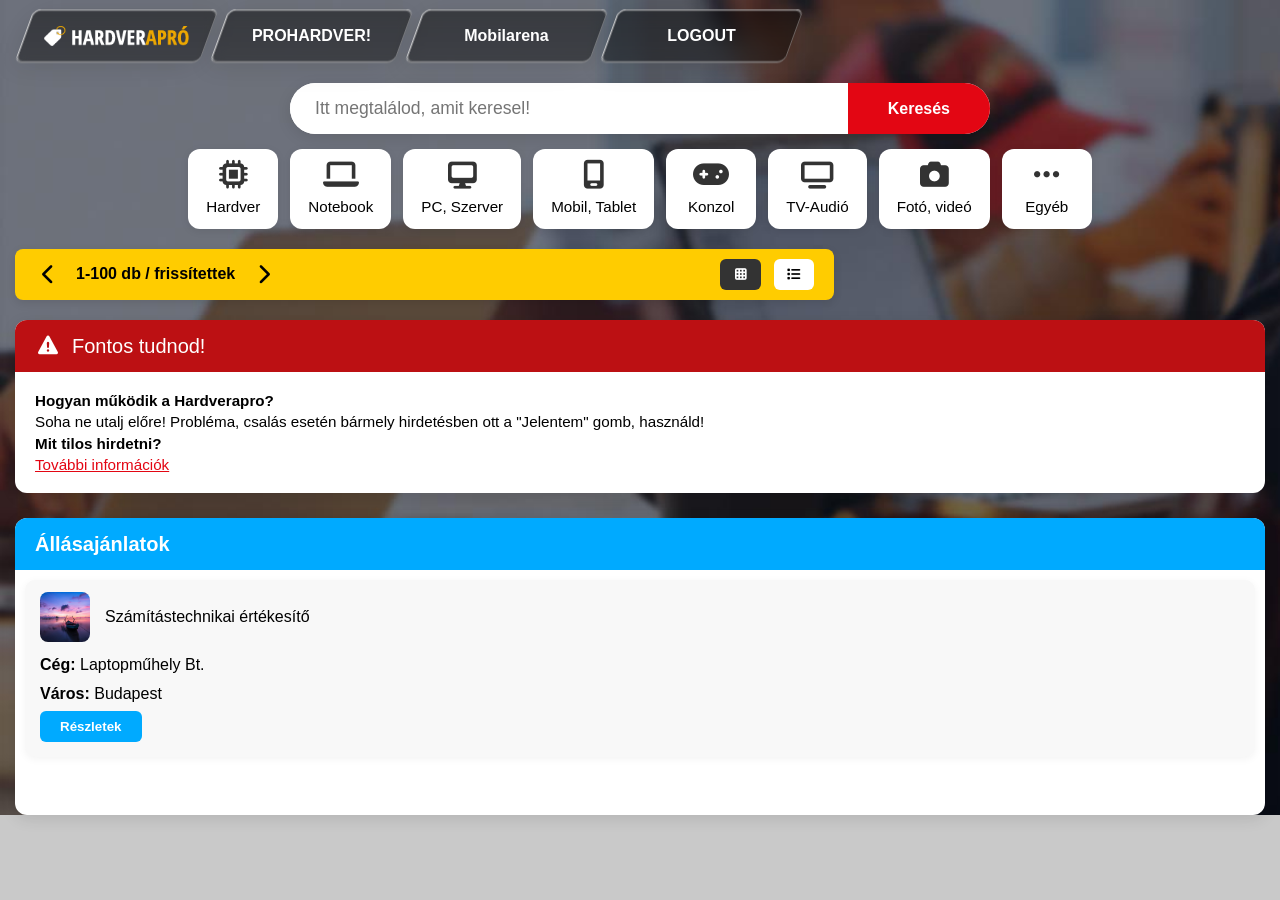
==== termek.html @ 55a8ce1f "öteltek kommentbe - a keresőmező fel mehetne a navbar       sávjába - a navbar style ja megegyezhetn" ====
<!DOCTYPE html>
<html lang="hu">
<head>
    <meta charset="UTF-8">
    <meta name="viewport" content="width=device-width, initial-scale=1.0">
    <link rel="stylesheet" href="Style.css">
    <link rel="stylesheet" href="Fontawesome/css/fontawesome.min.css">
    <link rel="stylesheet" href="Fontawesome/css/brands.min.css">
    <link rel="stylesheet" href="Fontawesome/css/solid.min.css">
    <title>Hardverapro</title>
</head>
<body>
    <header>
        <nav>
            <!-- HARDVERAPRO logo gomb -->
            <div class="navButtonLogo">
                <div class="navBtnBackground"></div>
                <p class="navBtnText"><img src="./Images/logo.png" alt="HARDVERAPRO"></p>
            </div>
            <!-- További navigáció -->
            <div class="navButton">
                <div class="navBtnBackground"></div>
                <p class="navBtnText">PROHARDVER!</p>
            </div>
            <div class="navButton">
                <div class="navBtnBackground"></div>
                <p class="navBtnText">Mobilarena</p>
            </div>
            <div class="navButton">
                <div class="navBtnBackground"></div>
                <p class="navBtnText">LOGOUT</p>
            </div>
            <!-- User profil (csak ikon, mint a képen) -->
        </nav>
    </header>

    <main>
        <!-- Kereső sáv -->
        <div class="search-bar">
            <input type="text" placeholder="Itt megtalálod, amit keresel!" id="searchInput">
            <button class="search-btn">Keresés</button>
        </div>

        <!-- Kategóriák -->
        <div class="categories">
            <div class="category-item">
                <i class="fa-solid fa-microchip"></i>
                <span>Hardver</span>
            </div>
            <div class="category-item">
                <i class="fa-solid fa-laptop"></i>
                <span>Notebook</span>
            </div>
            <div class="category-item">
                <i class="fa-solid fa-desktop"></i>
                <span>PC, Szerver</span>
            </div>
            <div class="category-item">
                <i class="fa-solid fa-mobile-screen"></i>
                <span>Mobil, Tablet</span>
            </div>
            <div class="category-item">
                <i class="fa-solid fa-gamepad"></i>
                <span>Konzol</span>
            </div>
            <div class="category-item">
                <i class="fa-solid fa-tv"></i>
                <span>TV-Audió</span>
            </div>
            <div class="category-item">
                <i class="fa-solid fa-camera"></i>
                <span>Fotó, videó</span>
            </div>
            <div class="category-item">
                <i class="fa-solid fa-ellipsis"></i>
                <span>Egyéb</span>
            </div>
        </div>

        <!-- Sárga filter/pagination sáv -->
        <div class="filter-bar">
            <div class="pagination-controls">
                <button class="arrow-btn"><i class="fa-solid fa-chevron-left"></i></button>
                <span class="page-info">1-100 db / frissítettek</span>
                <button class="arrow-btn"><i class="fa-solid fa-chevron-right"></i></button>
            </div>
            <div class="view-options">
                <button class="view-btn active"><i class="fa-solid fa-table-cells"></i></button>
                <button class="view-btn"><i class="fa-solid fa-list"></i></button>
            </div>
        </div>

        <div class="content-wrapper">
            <!-- Bal oldal: hirdetések -->
            

            <!-- Jobb oldal: Fontos tudnod + Állásajánlatok -->
            <div class="sidebar">
                <!-- Fontos tudnod -->
                <div class="fontos-tudnod">
                    <div class="fontos-tudnod-header">
                        <i class="fa-solid fa-triangle-exclamation"></i>
                        <span>Fontos tudnod!</span>
                    </div>
                    <div class="fontos-tudnod-main">
                        <p><strong>Hogyan működik a Hardverapro?</strong></p>
                        <p>Soha ne utalj előre! Probléma, csalás esetén bármely hirdetésben ott a "Jelentem" gomb, használd!</p>
                        <p><strong>Mit tilos hirdetni?</strong></p>
                        <p><a href="#">További információk</a></p>
                    </div>
                </div>

                <!-- Állásajánlatok -->
                <div class="allasajanlatok">
                    <div class="allasajanlatok-header">
                        <span>Állásajánlatok</span>
                    </div>
                    <div class="allas-list">
                        <!-- 4 db állás (a kép szerint) -->
                        <div class="allas-item">
                            <div class="allas-top">
                                <img src="./Images/proba-img.jpg" alt="Állás kép">
                                <span>Számítástechnikai értékesítő</span>
                            </div>
                            <div class="allas-bottom">
                                <p><strong>Cég:</strong> Laptopműhely Bt.</p>
                                <p><strong>Város:</strong> Budapest</p>
                                <button class="reszletek-btn">Részletek</button>
                            </div>
                        </div>
                        <!-- Ismétlődik 3x -->
                        <div class="allas-item"> <!-- ugyanaz --> </div>
                        <div class="allas-item"> <!-- ugyanaz --> </div>
                        <div class="allas-item"> <!-- ugyanaz --> </div>
                    </div>
                </div>
            </div>
        </div>
    </main>

    <footer></footer>
    <script src="Script.js"></script>
</body>
</html>
---- Style.css ----
/* Általános javítások + reszponzivitás */
* {
  font-family: "Helvetica", "Arial", sans-serif;
  margin: 0;
  padding: 0;
  box-sizing: border-box;
}

body {
  background: #c9c9c9;
  line-height: 1.4;
  background-image: url(./Images/Main-Background.jpg);
  background-repeat: no-repeat;
  background-size: cover;
}

/* HEADER - javítottuk a user profilt (csak ikon, mint a képen) */
header {
  position: relative;
  width: 100%;
  height: 7vh;
  z-index: 100;
  padding-top: 1vh;
  padding-left: 1vh;
  padding-right: 1vh;
}

nav {
  display: flex;
  align-items: center;
  gap: 10px;
  height: 100%;
  padding: 0 15px;
}

.navButtonLogo, .navButton {
  height: 100%;
  width: 185px;
  position: relative;
  cursor: pointer;
}

.userProfile {
  height: 100%;
  width: 60px;
  cursor: pointer;
  margin-left: auto;
}

.navBtnBackground, .navProfile {
  position: absolute;
  inset: 0;
  background: linear-gradient(#0000007c, #00000070);
  transform: skew(-20deg);
  border-radius: 7.5px;
  box-shadow: 0 4px 30px rgba(0, 0, 0, 0.1),
              inset 0 0 0 1px rgba(255,255,255,0.3);
  border-top: 1px solid rgba(255,255,255,0.7);
  border-left: 1px solid rgba(255,255,255,0.7);
  border-bottom: 1px solid rgba(255,255,255,0.4);
  backdrop-filter: blur(7px);
}

.navBtnText {
  position: absolute;
  inset: 0;
  display: flex;
  align-items: center;
  justify-content: center;
  color: white;
  font-weight: bold;
  z-index: 2;
}

.navBtnText img { width: 145px; height: 20px; }

.navButton:hover .navBtnBackground,
.navButtonLogo:hover .navBtnBackground,
.userProfile:hover .navProfile {
  background: linear-gradient(#afafafa8, #4e4e4e98);
}

/* BACKGROUND - javítottuk, hogy a teljes felső rész mögött legyen */
.background-img {
  position: absolute;
  top: 0;
  left: 0;
  width: 100%;
  height: 55vh;
  background-image: url(Images/Main-Background.jpg);
  background-position: center;
  background-size: cover;
  background-repeat: no-repeat;
  z-index: -1;
}

.background-img::after {
  content: "";
  position: absolute;
  inset: 0;
  background: linear-gradient(to bottom, rgba(255,255,255,0) 60%, #c9c9c9 95%);
}

/* MAIN - új reszponzív struktúra */
main {
  position: relative;
  padding-top: 20px;
  max-width: 1400px;
  margin: 0 auto;
}

/* Kereső */
.search-bar {
  display: flex;
  max-width: 700px;
  margin: 0 auto 15px;
  background: white;
  border-radius: 30px;
  box-shadow: 0 4px 15px rgba(0,0,0,0.1);
  overflow: hidden;
}

.search-bar input {
  flex: 1;
  padding: 15px 25px;
  border: none;
  font-size: 1.1rem;
  outline: none;
}

.search-btn {
  background: #e30613;
  color: white;
  border: none;
  padding: 0 40px;
  font-weight: bold;
  cursor: pointer;
  font-size: medium;
}

/* Kategóriák */
.categories {
  display: flex;
  justify-content: center;
  gap: 12px;
  flex-wrap: wrap;
  margin-bottom: 20px;
  padding: 0 15px;
}

.category-item {
  display: flex;
  flex-direction: column;
  align-items: center;
  background: white;
  padding: 12px 18px;
  border-radius: 12px;
  box-shadow: 0 2px 8px rgba(0,0,0,0.08);
  min-width: 90px;
  text-align: center;
  font-size: 0.95rem;
  cursor: pointer;
  transition: transform 0.2s;
}

.category-item:hover { transform: translateY(-3px); }

.category-item i {
  font-size: 1.8rem;
  margin-bottom: 6px;
  color: #333;
}

/* Filter sáv */
.filter-bar {
  background: #ffcc00;
  display: flex;
  width: 64%;
  align-items: center;
  justify-content: space-between;
  padding: 10px 20px;
  border-radius: 8px;
  margin: 0 15px 20px;
  box-shadow: 0 3px 10px rgba(0,0,0,0.1);
}

.pagination-controls {
  display: flex;
  align-items: center;
  gap: 15px;
  font-weight: bold;
}

.arrow-btn {
  background: none;
  border: none;
  font-size: 1.3rem;
  cursor: pointer;
}

.view-options button {
  background: white;
  border: none;
  padding: 8px 12px;
  border-radius: 6px;
  margin-left: 8px;
}

.view-options .active {
  background: #333;
  color: white;
}

/* Content wrapper - reszponzív flex */
.content-wrapper {
  display: flex;
  gap: 25px;
  padding: 0 15px;
  max-width: 1400px;
  margin: 0 auto;
}

.ads-section {
  flex: 2;
  background: white;
  border-radius: 12px;
  overflow: hidden;
  box-shadow: 0 4px 20px rgba(0,0,0,0.08);
}

.sidebar {
  flex: 1;
  display: flex;
  flex-direction: column;
  gap: 25px;
}

/* Kiemelt / Normál header */
.section-header {
  padding: 12px 20px;
  font-weight: bold;
  font-size: 1.25rem;
}

.kiemelt {
  background: #ff9900;
  color: white;
}

.normal {
  background: #f5f5f5;
  color: #333;
  border-top: 1px solid #ddd;
}

/* Hirdetés item - pontosan a kép szerint */
.ads-list {
  display: flex;
  flex-direction: column;
}

.ad-item {
  display: flex;
  align-items: center;
  padding: 14px 20px;
  border-bottom: 1px solid #eee;
  gap: 15px;
  transition: background 0.2s;
}

.ad-item:hover {
  background: #f9f9f9;
}

.ad-image-container {
  position: relative;
  width: 110px;
  height: 80px;
  flex-shrink: 0;
}

.ad-image-container img {
  width: 100%;
  height: 100%;
  object-fit: cover;
  border-radius: 6px;
}

.bazar-badge {
  position: absolute;
  top: 6px;
  left: 6px;
  background: #e30613;
  color: white;
  font-size: 0.75rem;
  padding: 2px 8px;
  border-radius: 4px;
  font-weight: bold;
}

.ad-main {
  flex: 1;
}

.ad-title {
  font-size: 1.05rem;
  font-weight: 600;
  line-height: 1.3;
}

.ad-price {
  font-size: 1.3rem;
  font-weight: bold;
  color: #e30613;
  margin-top: 4px;
}

.seller-info {
  display: flex;
  align-items: center;
  gap: 10px;
  min-width: 180px;
  font-size: 0.95rem;
}

.seller-icon {
  width: 26px;
  height: 26px;
  border-radius: 50%;
}

.seller-name {
  font-weight: 600;
}

.verified {
  color: #007bff;
  margin-left: 4px;
}

.seller-location {
  color: #666;
  font-size: 0.9rem;
}

.eloresorolt {
  background: #00aa00;
  color: white;
  font-size: 0.75rem;
  padding: 2px 10px;
  border-radius: 20px;
  display: inline-block;
  margin-top: 4px;
}

/* Fontos tudnod - pontosan a kép szerint */
.fontos-tudnod {
  background: white;
  border-radius: 12px;
  overflow: hidden;
  box-shadow: 0 4px 15px rgba(0,0,0,0.1);
}

.fontos-tudnod-header {
  background: #bc1013;
  color: white;
  padding: 12px 20px;
  display: flex;
  align-items: center;
  gap: 12px;
  font-size: 1.25rem;
}

.fontos-tudnod-main {
  padding: 18px 20px;
  font-size: 0.95rem;
}

.fontos-tudnod-main a {
  color: #e30613;
  text-decoration: underline;
}

/* Állásajánlatok */
.allasajanlatok {
  background: white;
  border-radius: 12px;
  overflow: hidden;
  box-shadow: 0 4px 15px rgba(0,0,0,0.1);
}

.allasajanlatok-header {
  background: #00aaff;
  color: white;
  padding: 12px 20px;
  font-size: 1.25rem;
  font-weight: bold;
}

.allas-list {
  padding: 10px;
}

.allas-item {
  background: #f8f8f8;
  margin-bottom: 12px;
  border-radius: 10px;
  overflow: hidden;
  box-shadow: 0 2px 8px rgba(0,0,0,0.05);
}

.allas-top {
  display: flex;
  align-items: center;
  gap: 15px;
  padding: 12px 15px;
}

.allas-top img {
  width: 50px;
  height: 50px;
  object-fit: cover;
  border-radius: 8px;
}

.allas-bottom {
  padding: 0 15px 15px;
  display: flex;
  flex-direction: column;
  gap: 6px;
}

.allas-bottom button {
  background: #00aaff;
  color: white;
  border: none;
  padding: 8px 20px;
  border-radius: 6px;
  align-self: flex-start;
  cursor: pointer;
  font-weight: bold;
}

/* RESZPONZÍVITÁS */
@media (max-width: 1100px) {
  .content-wrapper {
      flex-direction: column;
  }
  .ads-section, .sidebar {
      width: 100%;
  }
}

@media (max-width: 768px) {
  .categories {
      justify-content: flex-start;
      overflow-x: auto;
      padding-bottom: 10px;
  }
  .search-bar {
      margin: 0 15px 15px;
  }
  .ad-item {
      flex-direction: column;
      align-items: flex-start;
      gap: 10px;
  }
  .seller-info {
      width: 100%;
  }
}
---- Fontawesome/css/brands.min.css ----
/*!
 * Font Awesome Free 7.2.0 by @fontawesome - https://fontawesome.com
 * License - https://fontawesome.com/license/free (Icons: CC BY 4.0, Fonts: SIL OFL 1.1, Code: MIT License)
 * Copyright 2026 Fonticons, Inc.
 */
:host,:root{--fa-family-brands:"Font Awesome 7 Brands";--fa-font-brands:normal 400 1em/1 var(--fa-family-brands)}@font-face{font-family:"Font Awesome 7 Brands";font-style:normal;font-weight:400;font-display:block;src:url(../webfonts/fa-brands-400.woff2)}.fa-brands,.fa-classic.fa-brands,.fab{--fa-family:var(--fa-family-brands);--fa-style:400}.fa-firefox-browser{--fa:"\e007"}.fa-ideal{--fa:"\e013"}.fa-microblog{--fa:"\e01a"}.fa-pied-piper-square,.fa-square-pied-piper{--fa:"\e01e"}.fa-unity{--fa:"\e049"}.fa-dailymotion{--fa:"\e052"}.fa-instagram-square,.fa-square-instagram{--fa:"\e055"}.fa-mixer{--fa:"\e056"}.fa-shopify{--fa:"\e057"}.fa-deezer{--fa:"\e077"}.fa-edge-legacy{--fa:"\e078"}.fa-google-pay{--fa:"\e079"}.fa-rust{--fa:"\e07a"}.fa-tiktok{--fa:"\e07b"}.fa-unsplash{--fa:"\e07c"}.fa-cloudflare{--fa:"\e07d"}.fa-guilded{--fa:"\e07e"}.fa-hive{--fa:"\e07f"}.fa-42-group,.fa-innosoft{--fa:"\e080"}.fa-instalod{--fa:"\e081"}.fa-octopus-deploy{--fa:"\e082"}.fa-perbyte{--fa:"\e083"}.fa-uncharted{--fa:"\e084"}.fa-watchman-monitoring{--fa:"\e087"}.fa-wodu{--fa:"\e088"}.fa-wirsindhandwerk,.fa-wsh{--fa:"\e2d0"}.fa-bots{--fa:"\e340"}.fa-cmplid{--fa:"\e360"}.fa-bilibili{--fa:"\e3d9"}.fa-golang{--fa:"\e40f"}.fa-pix{--fa:"\e43a"}.fa-sitrox{--fa:"\e44a"}.fa-hashnode{--fa:"\e499"}.fa-meta{--fa:"\e49b"}.fa-padlet{--fa:"\e4a0"}.fa-nfc-directional{--fa:"\e530"}.fa-nfc-symbol{--fa:"\e531"}.fa-screenpal{--fa:"\e570"}.fa-space-awesome{--fa:"\e5ac"}.fa-square-font-awesome{--fa:"\e5ad"}.fa-gitlab-square,.fa-square-gitlab{--fa:"\e5ae"}.fa-odysee{--fa:"\e5c6"}.fa-stubber{--fa:"\e5c7"}.fa-debian{--fa:"\e60b"}.fa-shoelace{--fa:"\e60c"}.fa-threads{--fa:"\e618"}.fa-square-threads{--fa:"\e619"}.fa-square-x-twitter{--fa:"\e61a"}.fa-x-twitter{--fa:"\e61b"}.fa-opensuse{--fa:"\e62b"}.fa-letterboxd{--fa:"\e62d"}.fa-square-letterboxd{--fa:"\e62e"}.fa-mintbit{--fa:"\e62f"}.fa-google-scholar{--fa:"\e63b"}.fa-brave{--fa:"\e63c"}.fa-brave-reverse{--fa:"\e63d"}.fa-pixiv{--fa:"\e640"}.fa-upwork{--fa:"\e641"}.fa-webflow{--fa:"\e65c"}.fa-signal-messenger{--fa:"\e663"}.fa-bluesky{--fa:"\e671"}.fa-jxl{--fa:"\e67b"}.fa-square-upwork{--fa:"\e67c"}.fa-web-awesome{--fa:"\e682"}.fa-square-web-awesome{--fa:"\e683"}.fa-square-web-awesome-stroke{--fa:"\e684"}.fa-dart-lang{--fa:"\e693"}.fa-flutter{--fa:"\e694"}.fa-files-pinwheel{--fa:"\e69f"}.fa-css{--fa:"\e6a2"}.fa-square-bluesky{--fa:"\e6a3"}.fa-openai{--fa:"\e7cf"}.fa-square-linkedin{--fa:"\e7d0"}.fa-cash-app{--fa:"\e7d4"}.fa-disqus{--fa:"\e7d5"}.fa-11ty,.fa-eleventy{--fa:"\e7d6"}.fa-kakao-talk{--fa:"\e7d7"}.fa-linktree{--fa:"\e7d8"}.fa-notion{--fa:"\e7d9"}.fa-pandora{--fa:"\e7da"}.fa-pixelfed{--fa:"\e7db"}.fa-tidal{--fa:"\e7dc"}.fa-vsco{--fa:"\e7dd"}.fa-w3c{--fa:"\e7de"}.fa-lumon{--fa:"\e7e2"}.fa-lumon-drop{--fa:"\e7e3"}.fa-square-figma{--fa:"\e7e4"}.fa-tex{--fa:"\e7ff"}.fa-duolingo{--fa:"\e812"}.fa-supportnow{--fa:"\e833"}.fa-tor-browser{--fa:"\e838"}.fa-typescript{--fa:"\e840"}.fa-square-deskpro{--fa:"\e844"}.fa-circle-zulip{--fa:"\e851"}.fa-julia{--fa:"\e852"}.fa-zulip{--fa:"\e853"}.fa-unison{--fa:"\e854"}.fa-bgg,.fa-board-game-geek{--fa:"\e855"}.fa-ko-fi{--fa:"\e856"}.fa-kubernetes{--fa:"\e857"}.fa-postgresql{--fa:"\e858"}.fa-scaleway{--fa:"\e859"}.fa-venmo{--fa:"\e85a"}.fa-venmo-v{--fa:"\e85b"}.fa-unreal-engine{--fa:"\e85c"}.fa-globaleaks{--fa:"\e85d"}.fa-solana{--fa:"\e85e"}.fa-threema{--fa:"\e85f"}.fa-forgejo{--fa:"\e860"}.fa-claude{--fa:"\e861"}.fa-gitee{--fa:"\e863"}.fa-xmpp{--fa:"\e864"}.fa-fediverse{--fa:"\e865"}.fa-tailwind-css{--fa:"\e866"}.fa-arch-linux{--fa:"\e867"}.fa-svelte{--fa:"\e868"}.fa-hugging-face{--fa:"\e869"}.fa-leetcode{--fa:"\e86a"}.fa-openstreetmap{--fa:"\e86b"}.fa-ultralytics{--fa:"\e86d"}.fa-ultralytics-hub{--fa:"\e86e"}.fa-ultralytics-yolo{--fa:"\e86f"}.fa-obsidian{--fa:"\e879"}.fa-zoom{--fa:"\e87b"}.fa-vim{--fa:"\e88a"}.fa-symfonycasts{--fa:"\e8ab"}.fa-square-twitter,.fa-twitter-square{--fa:"\f081"}.fa-facebook-square,.fa-square-facebook{--fa:"\f082"}.fa-linkedin{--fa:"\f08c"}.fa-github-square,.fa-square-github{--fa:"\f092"}.fa-twitter{--fa:"\f099"}.fa-facebook{--fa:"\f09a"}.fa-github{--fa:"\f09b"}.fa-pinterest{--fa:"\f0d2"}.fa-pinterest-square,.fa-square-pinterest{--fa:"\f0d3"}.fa-google-plus-square,.fa-square-google-plus{--fa:"\f0d4"}.fa-google-plus-g{--fa:"\f0d5"}.fa-linkedin-in{--fa:"\f0e1"}.fa-github-alt{--fa:"\f113"}.fa-maxcdn{--fa:"\f136"}.fa-html5{--fa:"\f13b"}.fa-css3{--fa:"\f13c"}.fa-btc{--fa:"\f15a"}.fa-youtube{--fa:"\f167"}.fa-xing{--fa:"\f168"}.fa-square-xing,.fa-xing-square{--fa:"\f169"}.fa-dropbox{--fa:"\f16b"}.fa-stack-overflow{--fa:"\f16c"}.fa-instagram{--fa:"\f16d"}.fa-flickr{--fa:"\f16e"}.fa-adn{--fa:"\f170"}.fa-bitbucket{--fa:"\f171"}.fa-tumblr{--fa:"\f173"}.fa-square-tumblr,.fa-tumblr-square{--fa:"\f174"}.fa-apple{--fa:"\f179"}.fa-windows{--fa:"\f17a"}.fa-android{--fa:"\f17b"}.fa-linux{--fa:"\f17c"}.fa-dribbble{--fa:"\f17d"}.fa-skype{--fa:"\f17e"}.fa-foursquare{--fa:"\f180"}.fa-trello{--fa:"\f181"}.fa-gratipay{--fa:"\f184"}.fa-vk{--fa:"\f189"}.fa-weibo{--fa:"\f18a"}.fa-renren{--fa:"\f18b"}.fa-pagelines{--fa:"\f18c"}.fa-stack-exchange{--fa:"\f18d"}.fa-square-vimeo,.fa-vimeo-square{--fa:"\f194"}.fa-slack,.fa-slack-hash{--fa:"\f198"}.fa-wordpress{--fa:"\f19a"}.fa-openid{--fa:"\f19b"}.fa-yahoo{--fa:"\f19e"}.fa-google{--fa:"\f1a0"}.fa-reddit{--fa:"\f1a1"}.fa-reddit-square,.fa-square-reddit{--fa:"\f1a2"}.fa-stumbleupon-circle{--fa:"\f1a3"}.fa-stumbleupon{--fa:"\f1a4"}.fa-delicious{--fa:"\f1a5"}.fa-digg{--fa:"\f1a6"}.fa-pied-piper-pp{--fa:"\f1a7"}.fa-pied-piper-alt{--fa:"\f1a8"}.fa-drupal{--fa:"\f1a9"}.fa-joomla{--fa:"\f1aa"}.fa-behance{--fa:"\f1b4"}.fa-behance-square,.fa-square-behance{--fa:"\f1b5"}.fa-steam{--fa:"\f1b6"}.fa-square-steam,.fa-steam-square{--fa:"\f1b7"}.fa-spotify{--fa:"\f1bc"}.fa-deviantart{--fa:"\f1bd"}.fa-soundcloud{--fa:"\f1be"}.fa-vine{--fa:"\f1ca"}.fa-codepen{--fa:"\f1cb"}.fa-jsfiddle{--fa:"\f1cc"}.fa-rebel{--fa:"\f1d0"}.fa-empire{--fa:"\f1d1"}.fa-git-square,.fa-square-git{--fa:"\f1d2"}.fa-git{--fa:"\f1d3"}.fa-hacker-news{--fa:"\f1d4"}.fa-tencent-weibo{--fa:"\f1d5"}.fa-qq{--fa:"\f1d6"}.fa-weixin{--fa:"\f1d7"}.fa-slideshare{--fa:"\f1e7"}.fa-twitch{--fa:"\f1e8"}.fa-yelp{--fa:"\f1e9"}.fa-paypal{--fa:"\f1ed"}.fa-google-wallet{--fa:"\f1ee"}.fa-cc-visa{--fa:"\f1f0"}.fa-cc-mastercard{--fa:"\f1f1"}.fa-cc-discover{--fa:"\f1f2"}.fa-cc-amex{--fa:"\f1f3"}.fa-cc-paypal{--fa:"\f1f4"}.fa-cc-stripe{--fa:"\f1f5"}.fa-lastfm{--fa:"\f202"}.fa-lastfm-square,.fa-square-lastfm{--fa:"\f203"}.fa-ioxhost{--fa:"\f208"}.fa-angellist{--fa:"\f209"}.fa-buysellads{--fa:"\f20d"}.fa-connectdevelop{--fa:"\f20e"}.fa-dashcube{--fa:"\f210"}.fa-forumbee{--fa:"\f211"}.fa-leanpub{--fa:"\f212"}.fa-sellsy{--fa:"\f213"}.fa-shirtsinbulk{--fa:"\f214"}.fa-simplybuilt{--fa:"\f215"}.fa-skyatlas{--fa:"\f216"}.fa-pinterest-p{--fa:"\f231"}.fa-whatsapp{--fa:"\f232"}.fa-viacoin{--fa:"\f237"}.fa-medium,.fa-medium-m{--fa:"\f23a"}.fa-y-combinator{--fa:"\f23b"}.fa-optin-monster{--fa:"\f23c"}.fa-opencart{--fa:"\f23d"}.fa-expeditedssl{--fa:"\f23e"}.fa-cc-jcb{--fa:"\f24b"}.fa-cc-diners-club{--fa:"\f24c"}.fa-creative-commons{--fa:"\f25e"}.fa-gg{--fa:"\f260"}.fa-gg-circle{--fa:"\f261"}.fa-odnoklassniki{--fa:"\f263"}.fa-odnoklassniki-square,.fa-square-odnoklassniki{--fa:"\f264"}.fa-get-pocket{--fa:"\f265"}.fa-wikipedia-w{--fa:"\f266"}.fa-safari{--fa:"\f267"}.fa-chrome{--fa:"\f268"}.fa-firefox{--fa:"\f269"}.fa-opera{--fa:"\f26a"}.fa-internet-explorer{--fa:"\f26b"}.fa-contao{--fa:"\f26d"}.fa-500px{--fa:"\f26e"}.fa-amazon{--fa:"\f270"}.fa-houzz{--fa:"\f27c"}.fa-vimeo-v{--fa:"\f27d"}.fa-black-tie{--fa:"\f27e"}.fa-fonticons{--fa:"\f280"}.fa-reddit-alien{--fa:"\f281"}.fa-edge{--fa:"\f282"}.fa-codiepie{--fa:"\f284"}.fa-modx{--fa:"\f285"}.fa-fort-awesome{--fa:"\f286"}.fa-usb{--fa:"\f287"}.fa-product-hunt{--fa:"\f288"}.fa-mixcloud{--fa:"\f289"}.fa-scribd{--fa:"\f28a"}.fa-bluetooth{--fa:"\f293"}.fa-bluetooth-b{--fa:"\f294"}.fa-gitlab{--fa:"\f296"}.fa-wpbeginner{--fa:"\f297"}.fa-wpforms{--fa:"\f298"}.fa-envira{--fa:"\f299"}.fa-glide{--fa:"\f2a5"}.fa-glide-g{--fa:"\f2a6"}.fa-viadeo{--fa:"\f2a9"}.fa-square-viadeo,.fa-viadeo-square{--fa:"\f2aa"}.fa-snapchat,.fa-snapchat-ghost{--fa:"\f2ab"}.fa-snapchat-square,.fa-square-snapchat{--fa:"\f2ad"}.fa-pied-piper{--fa:"\f2ae"}.fa-first-order{--fa:"\f2b0"}.fa-yoast{--fa:"\f2b1"}.fa-themeisle{--fa:"\f2b2"}.fa-google-plus{--fa:"\f2b3"}.fa-font-awesome,.fa-font-awesome-flag,.fa-font-awesome-logo-full{--fa:"\f2b4"}.fa-linode{--fa:"\f2b8"}.fa-quora{--fa:"\f2c4"}.fa-free-code-camp{--fa:"\f2c5"}.fa-telegram,.fa-telegram-plane{--fa:"\f2c6"}.fa-bandcamp{--fa:"\f2d5"}.fa-grav{--fa:"\f2d6"}.fa-etsy{--fa:"\f2d7"}.fa-imdb{--fa:"\f2d8"}.fa-ravelry{--fa:"\f2d9"}.fa-sellcast{--fa:"\f2da"}.fa-superpowers{--fa:"\f2dd"}.fa-wpexplorer{--fa:"\f2de"}.fa-meetup{--fa:"\f2e0"}.fa-font-awesome-alt,.fa-square-font-awesome-stroke{--fa:"\f35c"}.fa-accessible-icon{--fa:"\f368"}.fa-accusoft{--fa:"\f369"}.fa-adversal{--fa:"\f36a"}.fa-affiliatetheme{--fa:"\f36b"}.fa-algolia{--fa:"\f36c"}.fa-amilia{--fa:"\f36d"}.fa-angrycreative{--fa:"\f36e"}.fa-app-store{--fa:"\f36f"}.fa-app-store-ios{--fa:"\f370"}.fa-apper{--fa:"\f371"}.fa-asymmetrik{--fa:"\f372"}.fa-audible{--fa:"\f373"}.fa-avianex{--fa:"\f374"}.fa-aws{--fa:"\f375"}.fa-bimobject{--fa:"\f378"}.fa-bitcoin{--fa:"\f379"}.fa-bity{--fa:"\f37a"}.fa-blackberry{--fa:"\f37b"}.fa-blogger{--fa:"\f37c"}.fa-blogger-b{--fa:"\f37d"}.fa-buromobelexperte{--fa:"\f37f"}.fa-centercode{--fa:"\f380"}.fa-cloudscale{--fa:"\f383"}.fa-cloudsmith{--fa:"\f384"}.fa-cloudversify{--fa:"\f385"}.fa-cpanel{--fa:"\f388"}.fa-css3-alt{--fa:"\f38b"}.fa-cuttlefish{--fa:"\f38c"}.fa-d-and-d{--fa:"\f38d"}.fa-deploydog{--fa:"\f38e"}.fa-deskpro{--fa:"\f38f"}.fa-digital-ocean{--fa:"\f391"}.fa-discord{--fa:"\f392"}.fa-discourse{--fa:"\f393"}.fa-dochub{--fa:"\f394"}.fa-docker{--fa:"\f395"}.fa-draft2digital{--fa:"\f396"}.fa-dribbble-square,.fa-square-dribbble{--fa:"\f397"}.fa-dyalog{--fa:"\f399"}.fa-earlybirds{--fa:"\f39a"}.fa-erlang{--fa:"\f39d"}.fa-facebook-f{--fa:"\f39e"}.fa-facebook-messenger{--fa:"\f39f"}.fa-firstdraft{--fa:"\f3a1"}.fa-fonticons-fi{--fa:"\f3a2"}.fa-fort-awesome-alt{--fa:"\f3a3"}.fa-freebsd{--fa:"\f3a4"}.fa-gitkraken{--fa:"\f3a6"}.fa-gofore{--fa:"\f3a7"}.fa-goodreads{--fa:"\f3a8"}.fa-goodreads-g{--fa:"\f3a9"}.fa-google-drive{--fa:"\f3aa"}.fa-google-play{--fa:"\f3ab"}.fa-gripfire{--fa:"\f3ac"}.fa-grunt{--fa:"\f3ad"}.fa-gulp{--fa:"\f3ae"}.fa-hacker-news-square,.fa-square-hacker-news{--fa:"\f3af"}.fa-hire-a-helper{--fa:"\f3b0"}.fa-hotjar{--fa:"\f3b1"}.fa-hubspot{--fa:"\f3b2"}.fa-itunes{--fa:"\f3b4"}.fa-itunes-note{--fa:"\f3b5"}.fa-jenkins{--fa:"\f3b6"}.fa-joget{--fa:"\f3b7"}.fa-js{--fa:"\f3b8"}.fa-js-square,.fa-square-js{--fa:"\f3b9"}.fa-keycdn{--fa:"\f3ba"}.fa-kickstarter,.fa-square-kickstarter{--fa:"\f3bb"}.fa-kickstarter-k{--fa:"\f3bc"}.fa-laravel{--fa:"\f3bd"}.fa-line{--fa:"\f3c0"}.fa-lyft{--fa:"\f3c3"}.fa-magento{--fa:"\f3c4"}.fa-medapps{--fa:"\f3c6"}.fa-medrt{--fa:"\f3c8"}.fa-microsoft{--fa:"\f3ca"}.fa-mix{--fa:"\f3cb"}.fa-mizuni{--fa:"\f3cc"}.fa-monero{--fa:"\f3d0"}.fa-napster{--fa:"\f3d2"}.fa-node-js{--fa:"\f3d3"}.fa-npm{--fa:"\f3d4"}.fa-ns8{--fa:"\f3d5"}.fa-nutritionix{--fa:"\f3d6"}.fa-page4{--fa:"\f3d7"}.fa-palfed{--fa:"\f3d8"}.fa-patreon{--fa:"\f3d9"}.fa-periscope{--fa:"\f3da"}.fa-phabricator{--fa:"\f3db"}.fa-phoenix-framework{--fa:"\f3dc"}.fa-playstation{--fa:"\f3df"}.fa-pushed{--fa:"\f3e1"}.fa-python{--fa:"\f3e2"}.fa-red-river{--fa:"\f3e3"}.fa-rendact,.fa-wpressr{--fa:"\f3e4"}.fa-replyd{--fa:"\f3e6"}.fa-resolving{--fa:"\f3e7"}.fa-rocketchat{--fa:"\f3e8"}.fa-rockrms{--fa:"\f3e9"}.fa-schlix{--fa:"\f3ea"}.fa-searchengin{--fa:"\f3eb"}.fa-servicestack{--fa:"\f3ec"}.fa-sistrix{--fa:"\f3ee"}.fa-speakap{--fa:"\f3f3"}.fa-staylinked{--fa:"\f3f5"}.fa-steam-symbol{--fa:"\f3f6"}.fa-sticker-mule{--fa:"\f3f7"}.fa-studiovinari{--fa:"\f3f8"}.fa-supple{--fa:"\f3f9"}.fa-uber{--fa:"\f402"}.fa-uikit{--fa:"\f403"}.fa-uniregistry{--fa:"\f404"}.fa-untappd{--fa:"\f405"}.fa-ussunnah{--fa:"\f407"}.fa-vaadin{--fa:"\f408"}.fa-viber{--fa:"\f409"}.fa-vimeo{--fa:"\f40a"}.fa-vnv{--fa:"\f40b"}.fa-square-whatsapp,.fa-whatsapp-square{--fa:"\f40c"}.fa-whmcs{--fa:"\f40d"}.fa-wordpress-simple{--fa:"\f411"}.fa-xbox{--fa:"\f412"}.fa-yandex{--fa:"\f413"}.fa-yandex-international{--fa:"\f414"}.fa-apple-pay{--fa:"\f415"}.fa-cc-apple-pay{--fa:"\f416"}.fa-fly{--fa:"\f417"}.fa-node{--fa:"\f419"}.fa-osi{--fa:"\f41a"}.fa-react{--fa:"\f41b"}.fa-autoprefixer{--fa:"\f41c"}.fa-less{--fa:"\f41d"}.fa-sass{--fa:"\f41e"}.fa-vuejs{--fa:"\f41f"}.fa-angular{--fa:"\f420"}.fa-aviato{--fa:"\f421"}.fa-ember{--fa:"\f423"}.fa-gitter{--fa:"\f426"}.fa-hooli{--fa:"\f427"}.fa-strava{--fa:"\f428"}.fa-stripe{--fa:"\f429"}.fa-stripe-s{--fa:"\f42a"}.fa-typo3{--fa:"\f42b"}.fa-amazon-pay{--fa:"\f42c"}.fa-cc-amazon-pay{--fa:"\f42d"}.fa-ethereum{--fa:"\f42e"}.fa-korvue{--fa:"\f42f"}.fa-elementor{--fa:"\f430"}.fa-square-youtube,.fa-youtube-square{--fa:"\f431"}.fa-flipboard{--fa:"\f44d"}.fa-hips{--fa:"\f452"}.fa-php{--fa:"\f457"}.fa-quinscape{--fa:"\f459"}.fa-readme{--fa:"\f4d5"}.fa-java{--fa:"\f4e4"}.fa-pied-piper-hat{--fa:"\f4e5"}.fa-creative-commons-by{--fa:"\f4e7"}.fa-creative-commons-nc{--fa:"\f4e8"}.fa-creative-commons-nc-eu{--fa:"\f4e9"}.fa-creative-commons-nc-jp{--fa:"\f4ea"}.fa-creative-commons-nd{--fa:"\f4eb"}.fa-creative-commons-pd{--fa:"\f4ec"}.fa-creative-commons-pd-alt{--fa:"\f4ed"}.fa-creative-commons-remix{--fa:"\f4ee"}.fa-creative-commons-sa{--fa:"\f4ef"}.fa-creative-commons-sampling{--fa:"\f4f0"}.fa-creative-commons-sampling-plus{--fa:"\f4f1"}.fa-creative-commons-share{--fa:"\f4f2"}.fa-creative-commons-zero{--fa:"\f4f3"}.fa-ebay{--fa:"\f4f4"}.fa-keybase{--fa:"\f4f5"}.fa-mastodon{--fa:"\f4f6"}.fa-r-project{--fa:"\f4f7"}.fa-researchgate{--fa:"\f4f8"}.fa-teamspeak{--fa:"\f4f9"}.fa-first-order-alt{--fa:"\f50a"}.fa-fulcrum{--fa:"\f50b"}.fa-galactic-republic{--fa:"\f50c"}.fa-galactic-senate{--fa:"\f50d"}.fa-jedi-order{--fa:"\f50e"}.fa-mandalorian{--fa:"\f50f"}.fa-old-republic{--fa:"\f510"}.fa-phoenix-squadron{--fa:"\f511"}.fa-sith{--fa:"\f512"}.fa-trade-federation{--fa:"\f513"}.fa-wolf-pack-battalion{--fa:"\f514"}.fa-hornbill{--fa:"\f592"}.fa-mailchimp{--fa:"\f59e"}.fa-megaport{--fa:"\f5a3"}.fa-nimblr{--fa:"\f5a8"}.fa-rev{--fa:"\f5b2"}.fa-shopware{--fa:"\f5b5"}.fa-squarespace{--fa:"\f5be"}.fa-themeco{--fa:"\f5c6"}.fa-weebly{--fa:"\f5cc"}.fa-wix{--fa:"\f5cf"}.fa-ello{--fa:"\f5f1"}.fa-hackerrank{--fa:"\f5f7"}.fa-kaggle{--fa:"\f5fa"}.fa-markdown{--fa:"\f60f"}.fa-neos{--fa:"\f612"}.fa-zhihu{--fa:"\f63f"}.fa-alipay{--fa:"\f642"}.fa-the-red-yeti{--fa:"\f69d"}.fa-critical-role{--fa:"\f6c9"}.fa-d-and-d-beyond{--fa:"\f6ca"}.fa-dev{--fa:"\f6cc"}.fa-fantasy-flight-games{--fa:"\f6dc"}.fa-wizards-of-the-coast{--fa:"\f730"}.fa-think-peaks{--fa:"\f731"}.fa-reacteurope{--fa:"\f75d"}.fa-artstation{--fa:"\f77a"}.fa-atlassian{--fa:"\f77b"}.fa-canadian-maple-leaf{--fa:"\f785"}.fa-centos{--fa:"\f789"}.fa-confluence{--fa:"\f78d"}.fa-dhl{--fa:"\f790"}.fa-diaspora{--fa:"\f791"}.fa-fedex{--fa:"\f797"}.fa-fedora{--fa:"\f798"}.fa-figma{--fa:"\f799"}.fa-intercom{--fa:"\f7af"}.fa-invision{--fa:"\f7b0"}.fa-jira{--fa:"\f7b1"}.fa-mendeley{--fa:"\f7b3"}.fa-raspberry-pi{--fa:"\f7bb"}.fa-redhat{--fa:"\f7bc"}.fa-sketch{--fa:"\f7c6"}.fa-sourcetree{--fa:"\f7d3"}.fa-suse{--fa:"\f7d6"}.fa-ubuntu{--fa:"\f7df"}.fa-ups{--fa:"\f7e0"}.fa-usps{--fa:"\f7e1"}.fa-yarn{--fa:"\f7e3"}.fa-airbnb{--fa:"\f834"}.fa-battle-net{--fa:"\f835"}.fa-bootstrap{--fa:"\f836"}.fa-buffer{--fa:"\f837"}.fa-chromecast{--fa:"\f838"}.fa-evernote{--fa:"\f839"}.fa-itch-io{--fa:"\f83a"}.fa-salesforce{--fa:"\f83b"}.fa-speaker-deck{--fa:"\f83c"}.fa-symfony{--fa:"\f83d"}.fa-waze{--fa:"\f83f"}.fa-yammer{--fa:"\f840"}.fa-git-alt{--fa:"\f841"}.fa-stackpath{--fa:"\f842"}.fa-cotton-bureau{--fa:"\f89e"}.fa-buy-n-large{--fa:"\f8a6"}.fa-mdb{--fa:"\f8ca"}.fa-orcid{--fa:"\f8d2"}.fa-swift{--fa:"\f8e1"}.fa-umbraco{--fa:"\f8e8"}
---- Fontawesome/css/solid.min.css ----
/*!
 * Font Awesome Free 7.2.0 by @fontawesome - https://fontawesome.com
 * License - https://fontawesome.com/license/free (Icons: CC BY 4.0, Fonts: SIL OFL 1.1, Code: MIT License)
 * Copyright 2026 Fonticons, Inc.
 */
:host,:root{--fa-family-classic:"Font Awesome 7 Free";--fa-font-solid:normal 900 1em/1 var(--fa-family-classic);--fa-style-family-classic:var(--fa-family-classic)}@font-face{font-family:"Font Awesome 7 Free";font-style:normal;font-weight:900;font-display:block;src:url(../webfonts/fa-solid-900.woff2)}.fas{--fa-style:900}.fa-classic,.fas{--fa-family:var(--fa-family-classic)}.fa-solid{--fa-style:900}
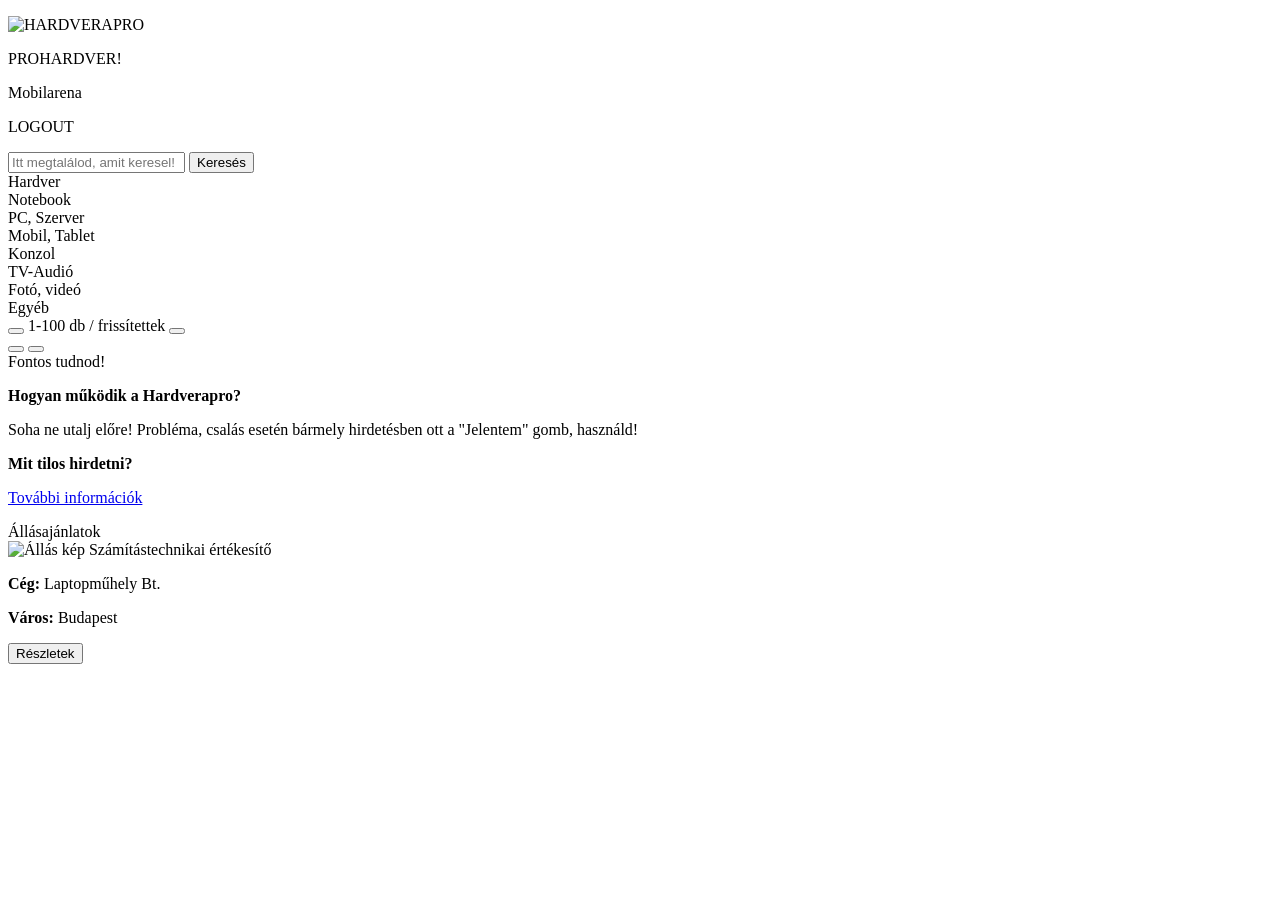
==== commit 5302105b: "dokumentáció" ====
--- a/termek.html
+++ b/termek.html
@@ -92,6 +92,8 @@
 
         <div class="content-wrapper">
             <!-- Bal oldal: hirdetések -->
+
+            <div class="left-ad"></div>
             
 
             <!-- Jobb oldal: Fontos tudnod + Állásajánlatok -->
